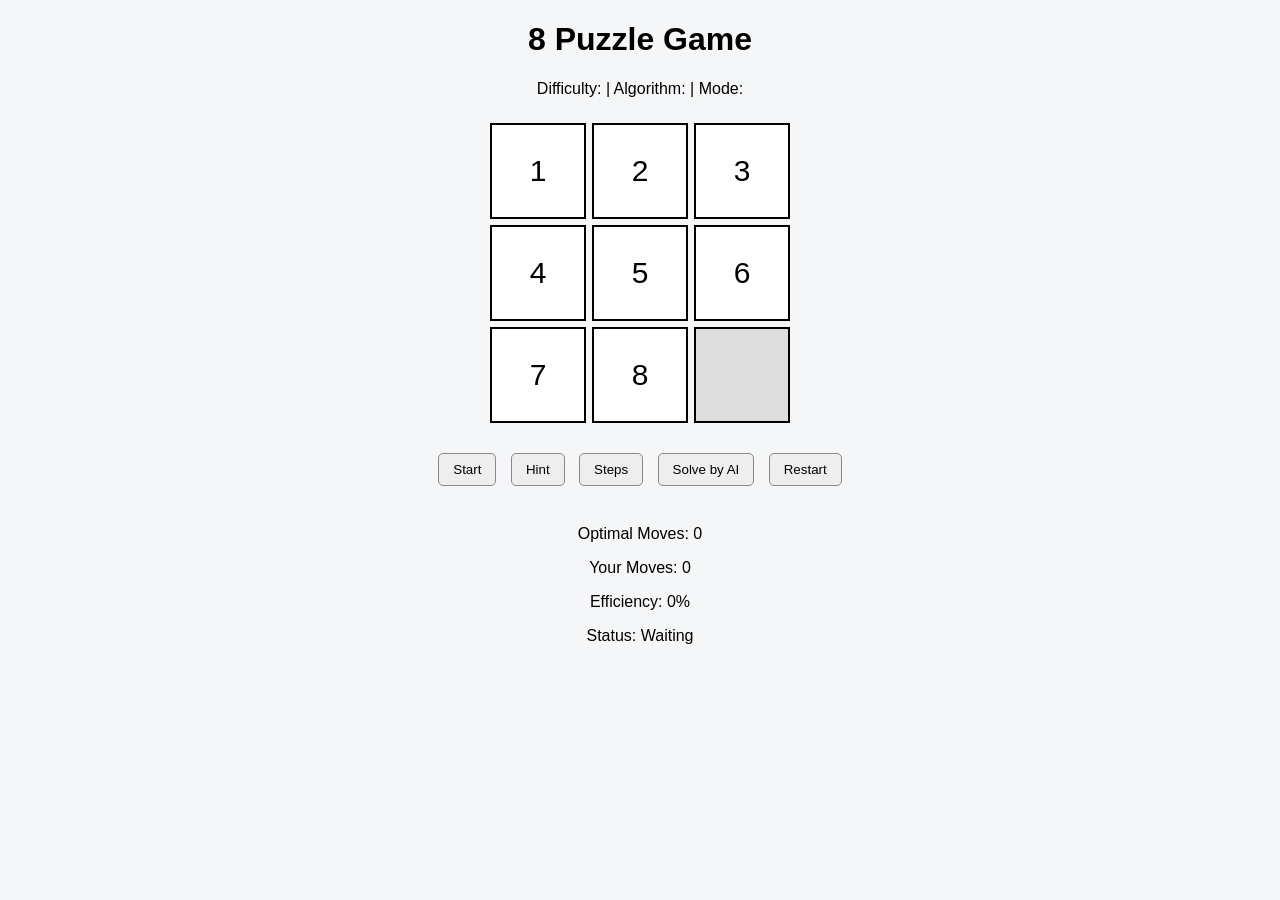
==== game.html @ 9e3e061a "Add files via upload" ====
<!DOCTYPE html>
<html>

<head>

<title>8 Puzzle Game</title>

<link rel="stylesheet" href="style.css">

</head>


<body>

<h1>8 Puzzle Game</h1>

<p>
Difficulty: <span id="diff"></span> |
Algorithm: <span id="algo"></span> |
Mode: <span id="mode"></span>
</p>


<!-- Puzzle Board -->

<div id="puzzle"></div>



<!-- Game Buttons -->

<div class="buttons">

<button onclick="startGame()">Start</button>

<button onclick="hint()">Hint</button>

<button onclick="showSteps()">Steps</button>

<button onclick="solveAI()">Solve by AI</button>

<button onclick="restart()">Restart</button>

</div>



<br>



<p>Optimal Moves: <span id="optimal">0</span></p>

<p>Your Moves: <span id="moves">0</span></p>

<p>Efficiency: <span id="efficiency">0%</span></p>

<p>Status: <span id="status">Waiting</span></p>



<!-- Steps Popup -->

<div id="stepsBox" class="popup">

<div class="popup-content">

<span class="close" onclick="closeSteps()">✖</span>

<h3>Solution Steps</h3>

<div id="stepCounter"></div>

<div id="steps"></div>

<div class="step-nav">

<button onclick="prevStep()">Prev</button>

<button onclick="nextStep()">Next</button>

</div>

</div>

</div>



<!-- Win Popup -->

<div id="winBox" class="popup">

<div class="popup-content">

<h2>🎉 Congratulations, you won!</h2>

<br>

<button onclick="restart()">Restart</button>

</div>

</div>



<!-- Sounds -->

<audio id="moveSound" src="move.wav"></audio>

<audio id="winSound" src="success_sound.mp3"></audio>



<script src="script.js"></script>



<script>

document.getElementById("diff").innerText =
localStorage.getItem("difficulty")

document.getElementById("algo").innerText =
localStorage.getItem("algo")

document.getElementById("mode").innerText =
localStorage.getItem("mode")

</script>



</body>

</html>
---- style.css ----
body{
font-family:Arial;
text-align:center;
background:#f4f6f8;
margin:0;
}

.select-box{
background:white;
width:300px;
margin:80px auto;
padding:25px;
border-radius:10px;
text-align:left;
box-shadow:0 4px 10px rgba(0,0,0,0.1);
}

label{
display:block;
margin:6px 0;
}

button{
margin:5px;
padding:8px 14px;
cursor:pointer;
border-radius:5px;
border:1px solid #888;
background:#eee;
}

button:hover{
background:#ddd;
}

#puzzle{
width:300px;
height:300px;
margin:25px auto;
display:grid;
grid-template-columns:repeat(3,1fr);
gap:6px;
}

.tile{
background:white;
border:2px solid black;
font-size:30px;
display:flex;
align-items:center;
justify-content:center;
cursor:pointer;
transition:0.2s;
}

.tile:hover{
background:yellow;
transform:scale(1.05);
}

.empty{
background:#ddd;
}

.popup{
position:fixed;
top:0;
left:0;
width:100%;
height:100%;
background:rgba(0,0,0,0.6);
display:none;
align-items:center;
justify-content:center;
z-index:1000;
}

.popup-content{
background:white;
padding:20px;
border-radius:10px;
max-height:80vh;
overflow:auto;
position:relative;
width:260px;
}

.close{
position:absolute;
top:8px;
right:10px;
cursor:pointer;
font-size:22px;
font-weight:bold;
}

#steps{
margin-top:15px;
display:flex;
flex-direction:column;
align-items:center;
}

.mini{
display:grid;
grid-template-columns:repeat(3,30px);
gap:3px;
margin-bottom:10px;
}

.mini div{
border:1px solid black;
width:30px;
height:30px;
display:flex;
align-items:center;
justify-content:center;
background:#f5f5f5;
}

.step-nav{
margin-top:10px;
}
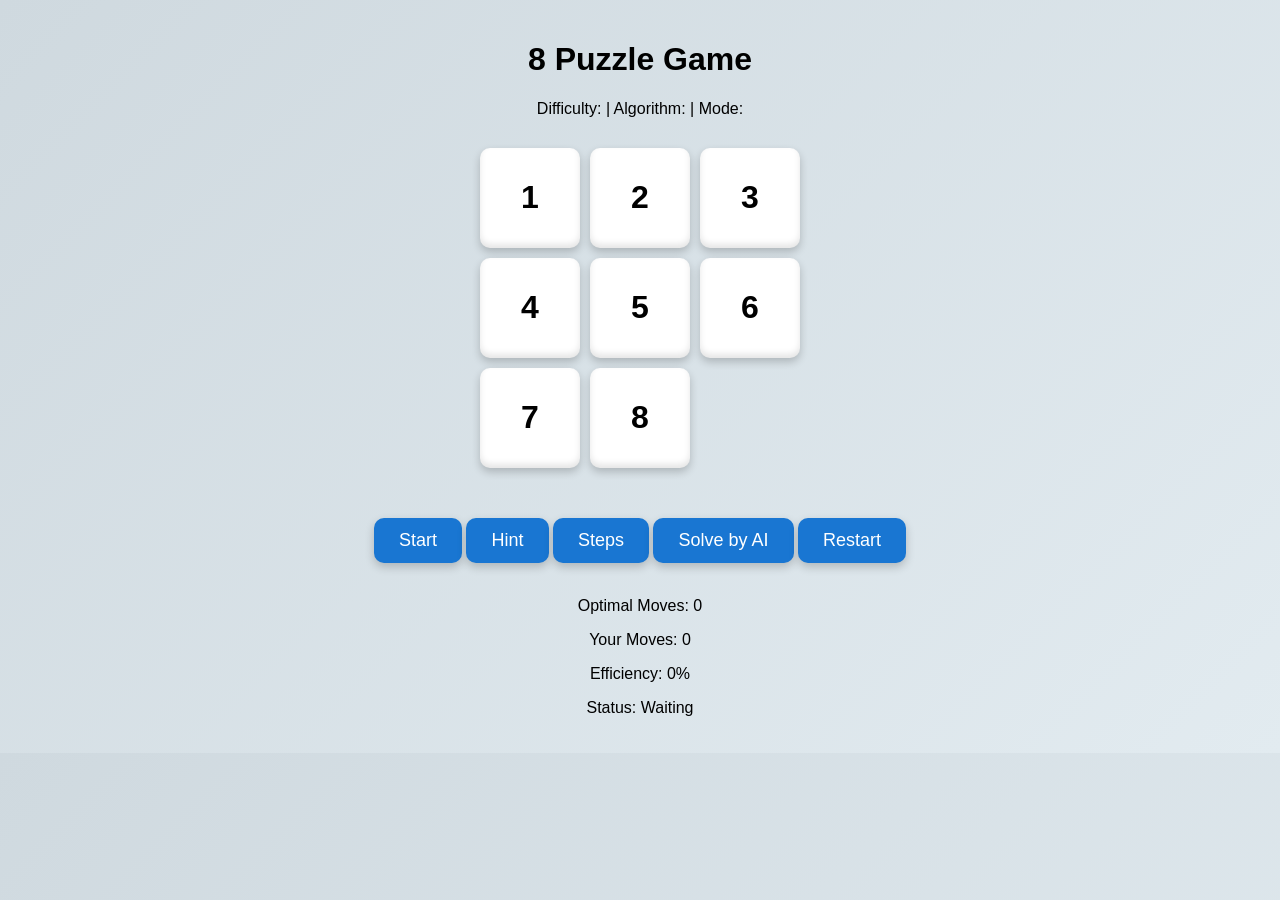
==== commit 853b0741: "Add files via upload" ====
--- a/game.html
+++ b/game.html
@@ -3,7 +3,9 @@
 
 <head>
 
-<title>8 Puzzle Game</title>
+<title>AI 8 Puzzle Tutor</title>
+
+<link href="https://fonts.googleapis.com/css2?family=Nunito:wght@600;700&display=swap" rel="stylesheet">
 
 <link rel="stylesheet" href="style.css">
 
--- a/style.css
+++ b/style.css
@@ -1,66 +1,182 @@
 body{
-font-family:Arial;
+font-family: 'Segoe UI', Tahoma, Geneva, Verdana, sans-serif;
+background: linear-gradient(135deg,#cfd9df,#e2ebf0);
 text-align:center;
-background:#f4f6f8;
 margin:0;
-}
+padding:20px;
+overflow-x:hidden;
+}
+
+/* TITLE */
+
+.title{
+font-family:'Cinzel',serif;
+font-size:60px;
+letter-spacing:3px;
+margin-bottom:30px;
+color:#222;
+animation:glowTitle 3s ease-in-out infinite alternate;
+}
+
+/* TITLE GLOW */
+
+@keyframes glowTitle{
+
+0%{
+text-shadow:
+0 0 5px #fff,
+0 0 10px #90caf9,
+0 0 15px #42a5f5;
+}
+
+100%{
+text-shadow:
+0 0 10px #fff,
+0 0 20px #64b5f6,
+0 0 30px #1e88e5;
+}
+
+}
+
+/* CARD */
 
 .select-box{
 background:white;
-width:300px;
-margin:80px auto;
-padding:25px;
+width:360px;
+margin:40px auto;
+padding:30px;
+border-radius:15px;
+box-shadow:0 10px 25px rgba(0,0,0,0.2);
+text-align:left;
+transition:0.3s;
+}
+
+.select-box:hover{
+transform:scale(1.02);
+}
+
+/* HEADINGS */
+
+.select-box h2{
+font-family:'Nunito',sans-serif;
+font-size:26px;
+font-weight:700;
+color:#333;
+margin-top:25px;
+margin-bottom:12px;
+letter-spacing:0.5px;
+}
+
+/* OPTION TILES */
+
+.option-group{
+display:flex;
+gap:10px;
+flex-wrap:wrap;
+margin-bottom:10px;
+}
+
+.option-group input{
+display:none;
+}
+
+.tile-option{
+padding:10px 18px;
+border:2px solid #1976d2;
+border-radius:8px;
+cursor:pointer;
+font-weight:500;
+transition:0.25s;
+background:white;
+}
+
+.tile-option:hover{
+background:#e3f2fd;
+transform:scale(1.05);
+}
+
+.option-group input:checked + .tile-option{
+background:#4CAF50;
+color:white;
+border-color:#4CAF50;
+box-shadow:0 0 10px rgba(0,0,0,0.2);
+}
+
+/* BUTTON */
+
+button{
+margin-top:20px;
+padding:12px 25px;
+font-size:18px;
+border:none;
 border-radius:10px;
-text-align:left;
-box-shadow:0 4px 10px rgba(0,0,0,0.1);
-}
-
-label{
-display:block;
-margin:6px 0;
-}
-
-button{
-margin:5px;
-padding:8px 14px;
-cursor:pointer;
-border-radius:5px;
-border:1px solid #888;
-background:#eee;
+background:#1976d2;
+color:white;
+cursor:pointer;
+transition:all 0.25s ease;
+box-shadow:0 4px 10px rgba(0,0,0,0.2);
 }
 
 button:hover{
-background:#ddd;
-}
+background:#0d47a1;
+transform:translateY(-3px) scale(1.05);
+box-shadow:
+0 0 10px #42a5f5,
+0 0 20px #1e88e5;
+}
+
+button:active{
+transform:scale(0.95);
+}
+
+/* PUZZLE GRID */
 
 #puzzle{
-width:300px;
-height:300px;
-margin:25px auto;
 display:grid;
-grid-template-columns:repeat(3,1fr);
-gap:6px;
-}
+grid-template-columns:repeat(3,100px);
+gap:10px;
+justify-content:center;
+margin:30px auto;
+}
+
+/* PUZZLE TILES */
 
 .tile{
-background:white;
-border:2px solid black;
-font-size:30px;
-display:flex;
-align-items:center;
-justify-content:center;
-cursor:pointer;
-transition:0.2s;
+width:100px;
+height:100px;
+background:white;
+border-radius:10px;
+display:flex;
+align-items:center;
+justify-content:center;
+font-size:32px;
+font-weight:bold;
+cursor:pointer;
+box-shadow:
+0 4px 8px rgba(0,0,0,0.2),
+inset 0 -4px 6px rgba(0,0,0,0.1);
+transition:all 0.25s ease;
 }
 
 .tile:hover{
-background:yellow;
-transform:scale(1.05);
+background:#fff176;
+transform:scale(1.08);
+box-shadow:
+0 0 15px gold,
+inset 0 -3px 6px rgba(0,0,0,0.1);
 }
 
 .empty{
-background:#ddd;
-}
+background:transparent;
+box-shadow:none;
+cursor:default;
+}
+
+.buttons{
+margin-top:20px;
+}
+
+/* POPUP */
 
 .popup{
 position:fixed;
@@ -68,56 +184,98 @@
 left:0;
 width:100%;
 height:100%;
-background:rgba(0,0,0,0.6);
+background:rgba(0,0,0,0.5);
 display:none;
-align-items:center;
-justify-content:center;
-z-index:1000;
+justify-content:center;
+align-items:center;
 }
 
 .popup-content{
 background:white;
-padding:20px;
-border-radius:10px;
+padding:30px;
+border-radius:15px;
 max-height:80vh;
-overflow:auto;
+overflow-y:auto;
+width:320px;
+box-shadow:0 10px 25px rgba(0,0,0,0.3);
 position:relative;
-width:260px;
 }
 
 .close{
 position:absolute;
-top:8px;
-right:10px;
-cursor:pointer;
-font-size:22px;
-font-weight:bold;
-}
-
-#steps{
-margin-top:15px;
-display:flex;
-flex-direction:column;
-align-items:center;
-}
+top:10px;
+right:15px;
+font-size:20px;
+cursor:pointer;
+color:red;
+}
+
+/* STEP GRID */
 
 .mini{
 display:grid;
-grid-template-columns:repeat(3,30px);
+grid-template-columns:repeat(3,25px);
 gap:3px;
-margin-bottom:10px;
+justify-content:center;
+margin:10px auto;
 }
 
 .mini div{
+width:25px;
+height:25px;
 border:1px solid black;
-width:30px;
-height:30px;
-display:flex;
-align-items:center;
-justify-content:center;
-background:#f5f5f5;
-}
-
-.step-nav{
-margin-top:10px;
-}+display:flex;
+align-items:center;
+justify-content:center;
+font-size:12px;
+background:#fafafa;
+}
+
+/* FLOATING PUZZLE BACKGROUND */
+
+.floating-bg{
+position:fixed;
+top:0;
+left:0;
+width:100%;
+height:100%;
+z-index:-1;
+overflow:hidden;
+}
+
+.float-tile{
+position:absolute;
+width:60px;
+height:60px;
+background:white;
+border-radius:10px;
+display:flex;
+align-items:center;
+justify-content:center;
+font-size:24px;
+font-weight:bold;
+box-shadow:0 4px 10px rgba(0,0,0,0.15);
+opacity:0.25;
+animation:float 12s infinite linear;
+}
+
+.float-tile:nth-child(1){ left:10%; animation-delay:0s }
+.float-tile:nth-child(2){ left:25%; animation-delay:2s }
+.float-tile:nth-child(3){ left:40%; animation-delay:4s }
+.float-tile:nth-child(4){ left:55%; animation-delay:1s }
+.float-tile:nth-child(5){ left:70%; animation-delay:3s }
+.float-tile:nth-child(6){ left:85%; animation-delay:5s }
+.float-tile:nth-child(7){ left:15%; animation-delay:6s }
+.float-tile:nth-child(8){ left:60%; animation-delay:7s }
+
+@keyframes float{
+
+0%{
+transform:translateY(100vh) rotate(0deg);
+}
+
+100%{
+transform:translateY(-120px) rotate(360deg);
+}
+
+}
